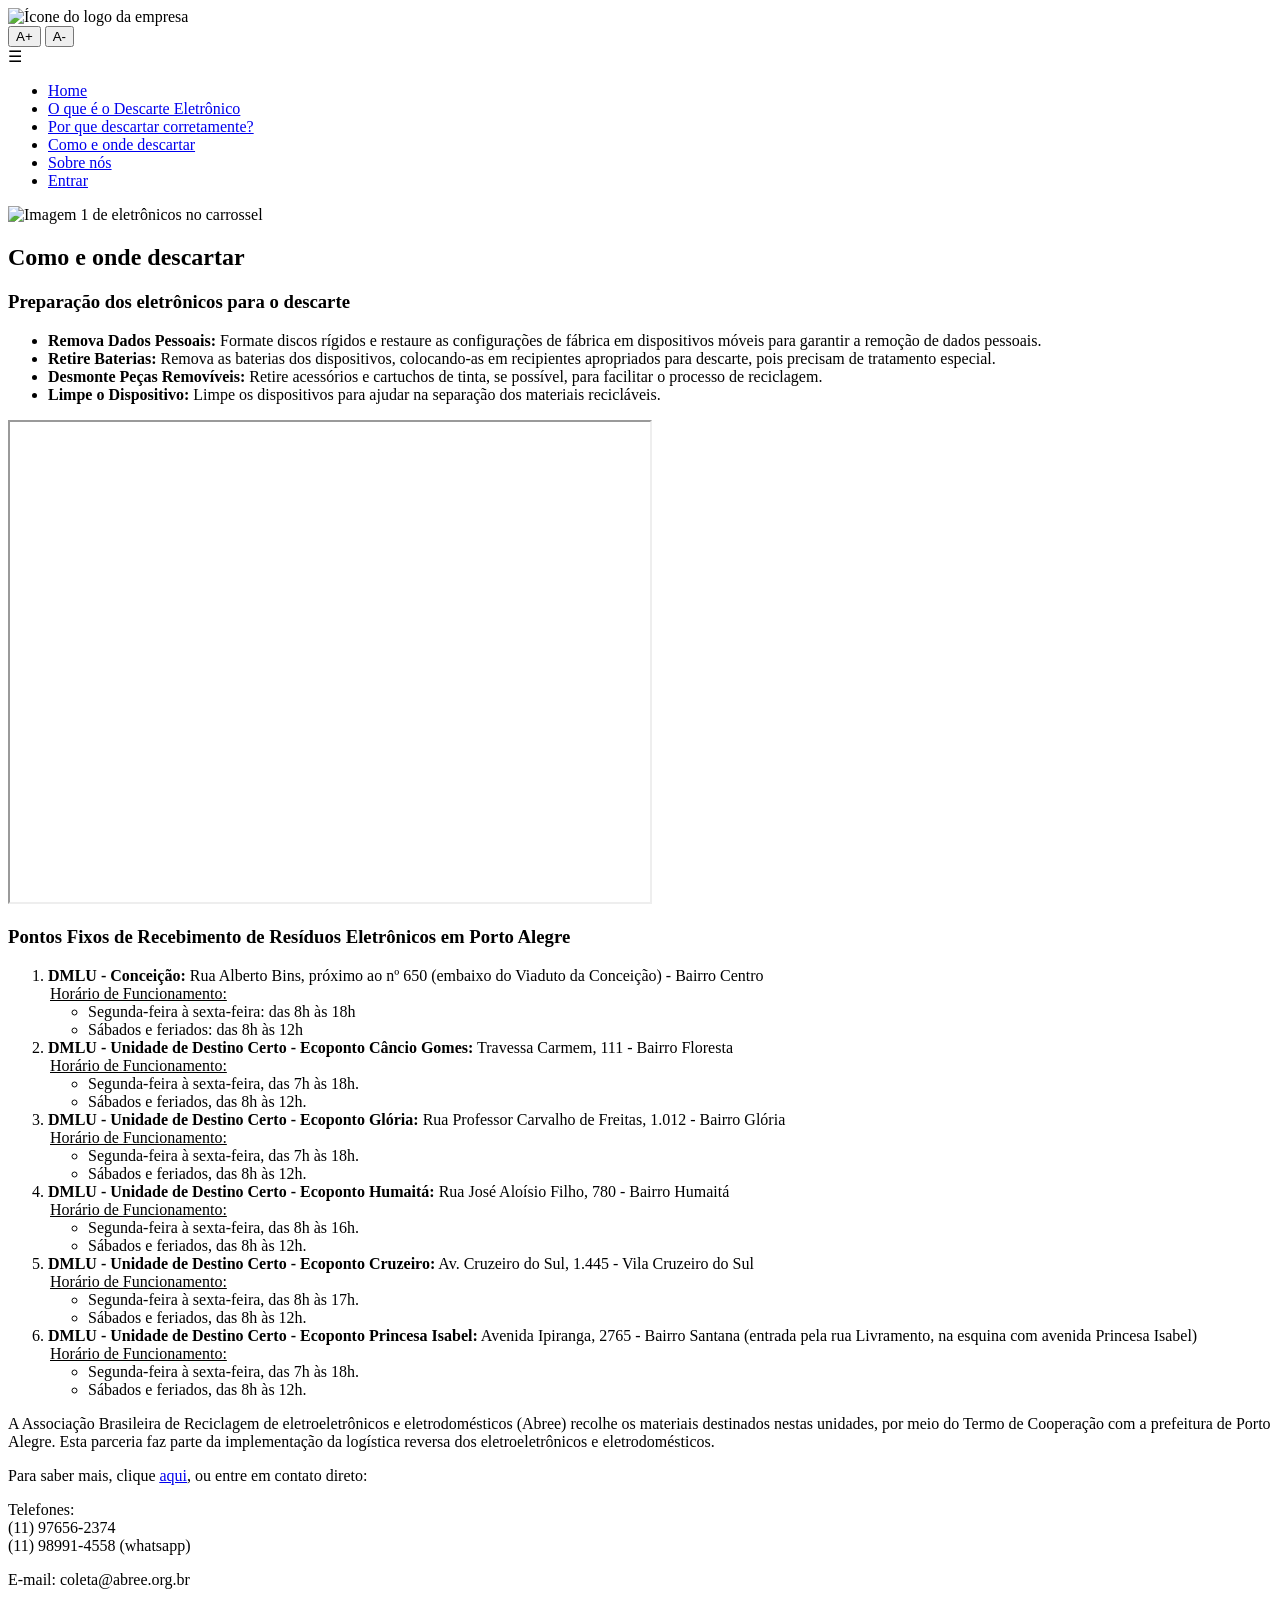
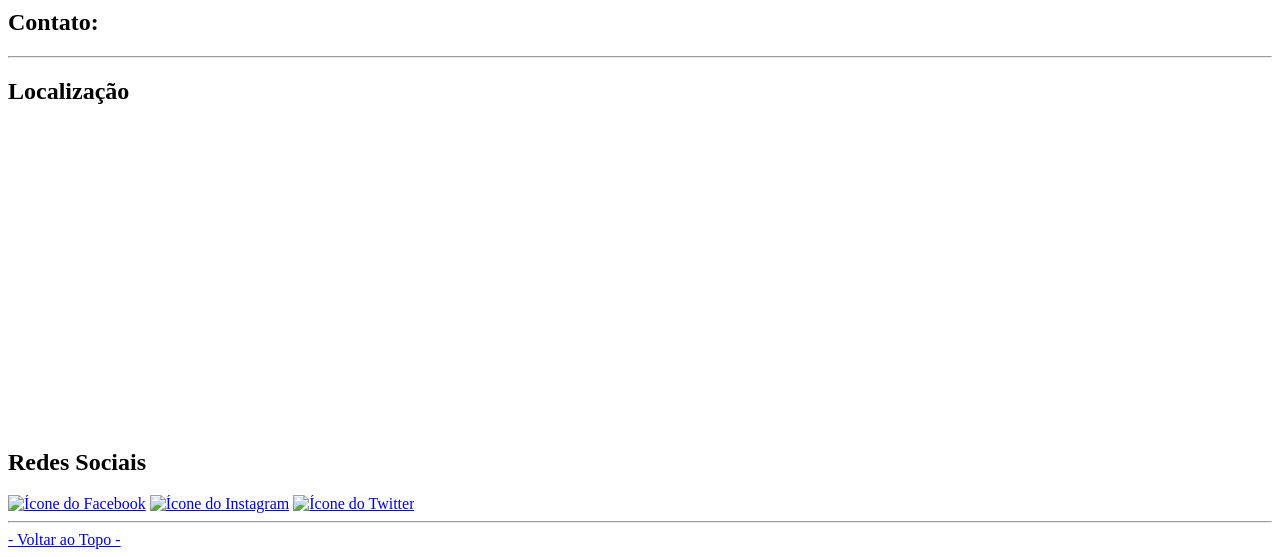
==== _public/como-e-onde.html @ 345ad28f "Comment out the carousel navigation arrows" ====
<!DOCTYPE html>
<html lang="pt-br">

<head>
    <meta charset="UTF-8">
    <meta name="viewport" content="width=device-width, initial-scale=1.0">
    <title>Recicla Aí - Como e onde</title>
    <link rel="icon" href="_imgs/icone-recicla-ai.png" type="image/x-icon">
    <link rel="stylesheet" type="text/css" href="_css/style.css">
    <script src="https://code.jquery.com/jquery-3.6.0.min.js"></script>
    <script src="_js/acessibilidade.js"></script>
    <script src="_js/carrossel-imagens.js"></script>
</head>

<body class="acessibilidade">
    <header>
        <div>
            <img src="_imgs/logo-atualizado.png" alt="Ícone do logo da empresa">
            <div id="botao-acessibilidade">
                <button onclick="aumentarFonte()">A+</button>
                <button onclick="diminuirFonte()">A-</button>
            </div>
            <div id="menu-hamburguer" onclick="toggleMenu()">
                &#9776; <!-- Ícone de hamburguer -->
            </div>
            <ul>
                <li><a href="index.html">Home</a></li>
                <li><a href="o-que-e-descarte.html">O que é o Descarte Eletrônico</a></li>
                <li><a href="por-que-descartar.html">Por que descartar corretamente?</a></li>
                <li><a href="como-e-onde.html">Como e onde descartar</a></li>
                <li><a href="sobre-nos.html">Sobre nós</a></li>
                <li><a href="entrar.html">Entrar</a></li>
            </ul>
        </div>
        <script>
            function toggleMenu() {
                const menu = document.querySelector('ul');
                menu.classList.toggle('active');
            }
        </script>
    </header>

    <img src="_imgs/eletronico.jpg" class="banner-image" alt="Imagem 1 de eletrônicos no carrossel"
        style="display: inline;">
    <img src="_imgs/eletronico2.png" class="banner-image" alt="Imagem 2 de eletrônicos no carrossel"
        style="display: none;">
    <img src="_imgs/eletronico3.png" class="banner-image" alt="Imagem 3 de eletrônicos no carrossel"
        style="display: none;">
    <!-- <button id="btnAnte">&laquo;</button>
    <button id="btnProx">&raquo;</button>-->

    <main>
        <section class="conteudo-pagina">
            <h2>Como e onde descartar</h2>

            <h3>Preparação dos eletrônicos para o descarte</h3>
            <ul>
                <li><strong>Remova Dados Pessoais:</strong> Formate discos rígidos e restaure as configurações de
                    fábrica em dispositivos móveis para garantir a remoção de dados pessoais.</li>
                <li><strong>Retire Baterias:</strong> Remova as baterias dos dispositivos, colocando-as em recipientes
                    apropriados para descarte, pois precisam de tratamento especial.</li>
                <li><strong>Desmonte Peças Removíveis:</strong> Retire acessórios e cartuchos de tinta, se possível,
                    para facilitar o processo de reciclagem.</li>
                <li><strong>Limpe o Dispositivo:</strong> Limpe os dispositivos para ajudar na separação dos materiais
                    recicláveis.</li>
            </ul>
            <iframe src="https://www.google.com/maps/d/embed?mid=1c2wyMMxlE2tx3rR2aLnZLHwP_pVxmQ0&ehbc=2E312F&noprof=1"
                width="640" height="480"></iframe>
            <h3>Pontos Fixos de Recebimento de Resíduos Eletrônicos em Porto Alegre</h3>
            <ol>
                <li><strong>DMLU - Conceição:</strong> Rua Alberto Bins, próximo ao nº 650 (embaixo do Viaduto da
                    Conceição) - Bairro Centro<br>
                    <legend><u>Horário de Funcionamento:</u></legend>
                    <ul>
                        <li>Segunda-feira à sexta-feira: das 8h às 18h</li>
                        <li>Sábados e feriados: das 8h às 12h</li>
                    </ul>
                </li>
                <li><strong>DMLU - Unidade de Destino Certo - Ecoponto Câncio Gomes:</strong> Travessa Carmem, 111 -
                    Bairro Floresta<br>
                    <legend><u>Horário de Funcionamento:</u></legend>
                    <ul>
                        <li>Segunda-feira à sexta-feira, das 7h às 18h.</li>
                        <li>Sábados e feriados, das 8h às 12h.</li>
                    </ul>
                </li>
                <li><strong>DMLU - Unidade de Destino Certo - Ecoponto Glória:</strong> Rua Professor Carvalho de
                    Freitas, 1.012 - Bairro Glória<br>
                    <legend><u>Horário de Funcionamento:</u></legend>
                    <ul>
                        <li>Segunda-feira à sexta-feira, das 7h às 18h.</li>
                        <li>Sábados e feriados, das 8h às 12h.</li>
                    </ul>
                </li>
                <li><strong>DMLU - Unidade de Destino Certo - Ecoponto Humaitá:</strong> Rua José Aloísio Filho, 780 -
                    Bairro Humaitá<br>
                    <legend><u>Horário de Funcionamento:</u></legend>
                    <ul>
                        <li>Segunda-feira à sexta-feira, das 8h às 16h.</li>
                        <li>Sábados e feriados, das 8h às 12h.</li>
                    </ul>
                </li>
                <li><strong>DMLU - Unidade de Destino Certo - Ecoponto Cruzeiro:</strong> Av. Cruzeiro do Sul, 1.445 -
                    Vila Cruzeiro do Sul<br>
                    <legend><u>Horário de Funcionamento:</u></legend>
                    <ul>
                        <li>Segunda-feira à sexta-feira, das 8h às 17h.</li>
                        <li>Sábados e feriados, das 8h às 12h.</li>
                    </ul>
                </li>
                <li><strong>DMLU - Unidade de Destino Certo - Ecoponto Princesa Isabel:</strong> Avenida Ipiranga, 2765
                    - Bairro Santana (entrada pela rua Livramento, na esquina com avenida Princesa Isabel)<br>
                    <legend><u>Horário de Funcionamento:</u></legend>
                    <ul>
                        <li>Segunda-feira à sexta-feira, das 7h às 18h.</li>
                        <li>Sábados e feriados, das 8h às 12h.</li>
                    </ul>
                </li>
            </ol>
            <p>
                A Associação Brasileira de Reciclagem de eletroeletrônicos e eletrodomésticos (Abree) recolhe os
                materiais destinados nestas unidades, por meio do Termo de Cooperação com a prefeitura de Porto Alegre.
                Esta parceria faz parte da implementação da logística reversa dos eletroeletrônicos e eletrodomésticos.
            </p>
            <p>
                Para saber mais, clique <a href="https://abree.org.br" target="_blank"
                    rel="noreferrer noopener"><u>aqui</u></a>, ou entre em contato direto:
            </p>
            <p>
                Telefones:
                <br>(11) 97656-2374<br>
                (11) 98991-4558 (whatsapp)
            </p>
            <p>
                E-mail: coleta@abree.org.br
            </p>
        </section>
    </main>

    <footer>
        <div id="contatos">
            <h2>Contato:</h2>
            <hr>
        </div>

        <div id="mapa">
            <h2>Localização</h2>
            <iframe
                src="https://www.google.com/maps/embed?pb=!1m18!1m12!1m3!1d55261.302456100624!2d-51.23043050671742!3d-30.04169437567704!2m3!1f0!2f0!3f0!3m2!1i1024!2i768!4f13.1!3m3!1m2!1s0x951978567f17f28d%3A0x2c2c5272bacf4d3a!2sSenac%20Tech!5e0!3m2!1spt-BR!2sbr!4v1724075560999!5m2!1spt-BR!2sbr"
                width="400" height="300" style="border:0;" allowfullscreen="" loading="lazy"
                referrerpolicy="no-referrer-when-downgrade"></iframe>
        </div>

        <div id="redes">
            <h2>Redes Sociais</h2>
            <a href="https://www.facebook.com/senacrsoficial" target="_blank" rel="noreferrer noopener"><img
                    src="_imgs/facebook-icon-footer.svg" alt="Ícone do Facebook"></a>
            <a href="https://www.instagram.com/senacrs/" target="_blank" rel="noreferrer noopener"><img
                    src="_imgs/instagram-icon-footer.svg" alt="Ícone do Instagram"></a>
            <a href="https://twitter.com/senacrs" target="_blank" rel="noreferrer noopener"><img
                    src="_imgs/twitter-icon-footer.svg" alt="Ícone do Twitter"></a>
        </div>

        <hr>

        <div id="voltarTopo">
            <a href="#">- Voltar ao Topo -</a>
        </div>
    </footer>

    <!-- VLIBRAS -->
    <script src="https://vlibras.gov.br/app/vlibras-plugin.js"></script>
    <!-- NÃO MODIFICAR DE LUGAR, dá erros de script -->
    <div vw class="enabled">
        <div vw-access-button class="active"></div>
        <div vw-plugin-wrapper>
            <div class="vw-plugin-top-wrapper"></div>
        </div>
    </div>
    <script>new window.VLibras.Widget('https://vlibras.gov.br/app');</script>
</body>

</html>
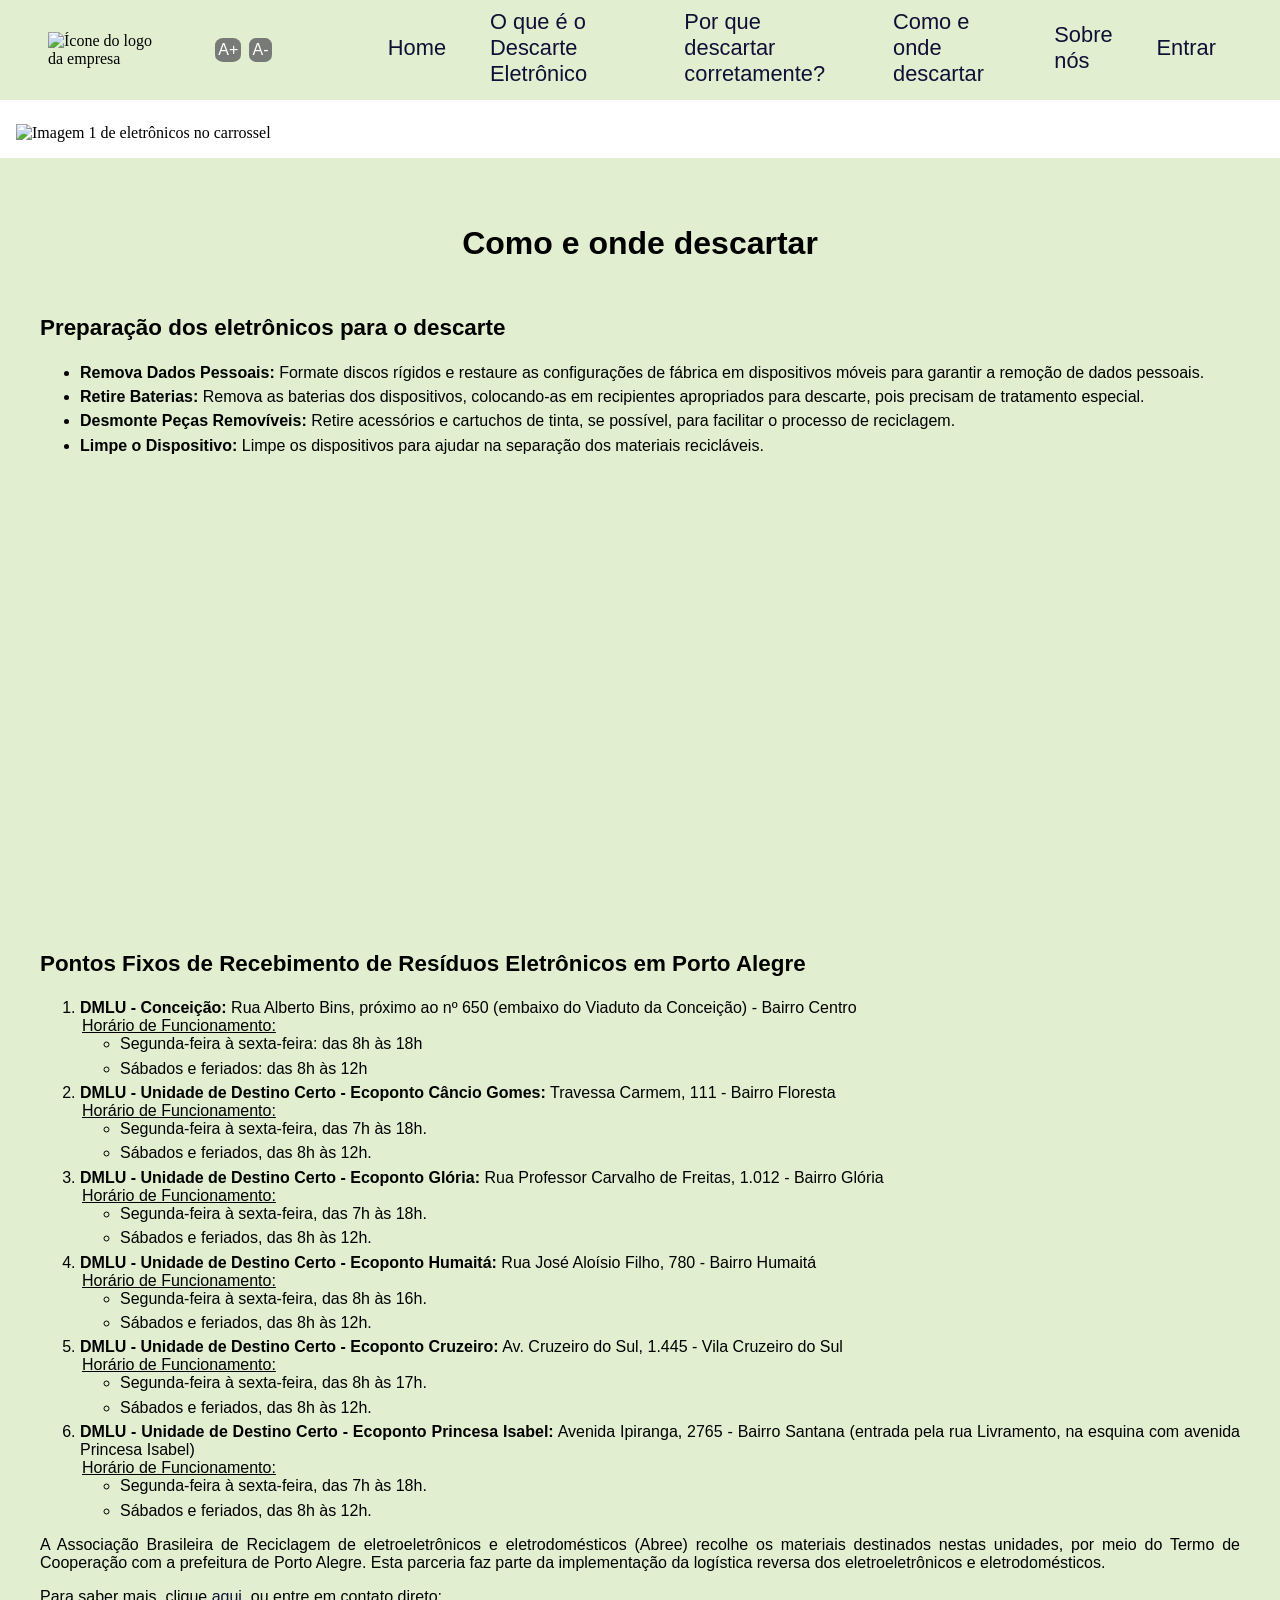
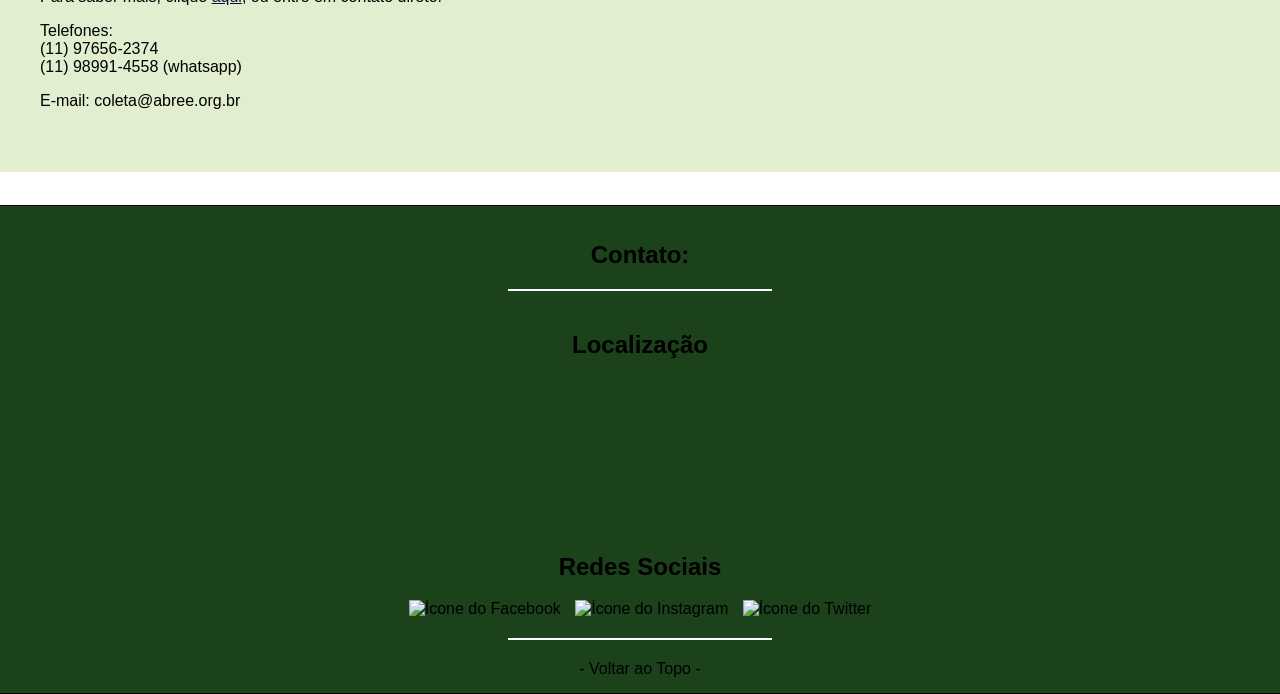
==== commit c2b85cbb: "Fix map responsiveness in como-e-onde.html" ====
--- a/_public/como-e-onde.html
+++ b/_public/como-e-onde.html
@@ -64,8 +64,11 @@
                 <li><strong>Limpe o Dispositivo:</strong> Limpe os dispositivos para ajudar na separação dos materiais
                     recicláveis.</li>
             </ul>
-            <iframe src="https://www.google.com/maps/d/embed?mid=1c2wyMMxlE2tx3rR2aLnZLHwP_pVxmQ0&ehbc=2E312F&noprof=1"
-                width="640" height="480"></iframe>
+
+            <div class="map-container">
+                <iframe id="mapa-pontos" src="https://www.google.com/maps/d/embed?mid=1c2wyMMxlE2tx3rR2aLnZLHwP_pVxmQ0&ehbc=2E312F&noprof=1"></iframe>
+            </div>
+
             <h3>Pontos Fixos de Recebimento de Resíduos Eletrônicos em Porto Alegre</h3>
             <ol>
                 <li><strong>DMLU - Conceição:</strong> Rua Alberto Bins, próximo ao nº 650 (embaixo do Viaduto da
--- a/_public/_css/style.css
+++ b/_public/_css/style.css
@@ -0,0 +1,461 @@
+/* Gerais */
+body{
+    padding: 0;
+    margin: 0;
+    width: 100%;
+}
+
+a {
+    color: #0F1035;
+    text-decoration: none;
+}
+
+a:hover {
+    color: #226100;
+}
+
+/* IDs */
+#botao-acessibilidade {
+    display: flex;
+    gap: 0.5rem;
+    border: none;
+    box-shadow: none;
+    left: 13%;
+}
+
+#botao-acessibilidade button {
+    padding: 0.2rem;
+    color: white;
+    background: #777a77;
+    border-style: none;
+    border-radius: 30%;
+}
+
+#banner {
+    width: 100%;
+    height: 57rem; /* Altura fixa para imagem não duplicar */
+    overflow: hidden; /* Para imagens fora do container serem ocultas */
+    position: relative;
+}
+
+#btnAnte, #btnProx {
+    position: absolute;
+    top: 50%;
+    transform: translateX(50%);
+    transform: translateY(-50%); /* Para centralizar verticalmente */
+    background-color: rgba(0, 0, 0, 0);
+    color: #202025;
+    border: none;
+    padding: 0.5rem 1rem;
+    cursor: pointer;
+    z-index: 10; /* Para que os botões fiquem acima das imagens */
+    font-size: 4rem;
+    font-family: Arial, Helvetica, sans-serif;
+}
+
+#btnAnte {
+    left: 2rem; /* Ajuste conforme necessário */
+}
+
+#btnProx {
+    right: 1rem; /* Ajuste conforme necessário */
+}
+
+#contatos, #voltarTopo, #mapa, #redes {
+    flex-grow: 1;
+    width: 100%;
+}
+
+
+/* Classes */
+.card-imagem {
+    display: inline-block;
+    margin-top: 30px;
+    margin-right: 10px;
+    margin-bottom: 0px;
+    margin-left: 10px;
+}
+
+.card-imagem img {
+    float: inline-start;
+    margin-right: 15px;
+    padding: 10px;
+    background-color: white;
+    border: outset #246600;
+}
+
+.card-imagem p {
+    float: inline-start
+}
+
+.banner-image {
+    padding: 1rem;
+    width: 99%;
+    border-radius: 4.5%;
+    margin-left: auto;
+    margin-right: auto;
+    object-fit: cover;
+    position: relative;
+    display: none;
+    top: 0;
+    left: 0;
+    position: relative;
+    z-index: 1; /* Definir z-index baixo para o carrossel */
+}
+
+.banner-image:first-child {
+    display: block;
+}
+
+.container-cards {
+    display: grid;
+    grid-template-columns: repeat(3, 1fr);
+    justify-content: center;
+}
+
+.card-sobre-nos {
+    display: flex;
+    align-items: center;
+    background-color: #4c8d4a; 
+    border-radius: 15px;
+    box-shadow: 10px 10px 10px -5px rgba(0,0,0,0.5);
+    border: solid 1px rgb(36, 95, 36); 
+    padding: 1rem 0rem 2rem 1rem;
+    margin-top: 2rem;
+    margin-right: 5rem;
+    margin-bottom: 2rem;
+    max-width: 35rem;
+    color: #fff;
+}
+  
+.card-sobre-nos div img {
+    margin: 1rem;
+    width: 125px;
+    height: 125px;
+    border-radius: 2rem;
+    margin-right: 1rem;
+    border: solid 2px rgb(36, 95, 36);
+}
+
+.card-sobre-nos .informacao-card h3 {
+    font-family: Arial, Helvetica, sans-serif;
+    color: rgb(28, 34, 28);
+}
+
+.conteudo-pagina h3, .conteudo-pagina-porque h3 {
+    font-family: Helvetica, Arial, sans-serif;
+    font-size: 1.4em;
+    padding-top: 0.5em;
+}
+
+.conteudo-pagina-porque {
+    align-self: center;
+    margin: 0 auto;
+    width: 65%;
+}
+
+.conteudo-pagina-porque .topico {
+    display: flex;
+    align-items: center;
+    margin-bottom: 20px;
+}
+
+.conteudo-pagina-porque img {
+    width: 50%;
+    margin-right: 20px;
+    max-width: 500px;
+    border: outset #246600;
+}
+
+.conteudo-pagina-porque .topico .texto {
+    margin-left: 30px;
+    width: 50%;
+}
+
+.mapa {
+    display: block;
+    border: groove #246600;
+}
+
+.botao-sessao {
+    border: none;
+    padding: 0.3rem;
+    font-size: 0.9em;
+    margin: 0.2rem 0.2rem 0.2rem 0;
+    background-color: #246600;
+    border-radius: 10%;
+    color: rgb(226, 226, 226);
+}
+
+/* Header */
+/*.header-principal div {
+    box-shadow: 5px 15px 15px -10px rgba(0,0,0,0.5);
+}*/
+
+/* Header div */
+header div {
+    background-color: #E1EED0;
+    height: 6.25rem;
+    padding: 0 2rem;
+    display: flex;
+    flex-direction: row;
+    justify-content: space-between;
+    align-items: center;
+}
+
+header div img {
+    width: auto;
+    max-width: 100%;
+    height: auto;
+}
+
+header {
+    margin-bottom: 0.5em;
+}
+
+header a {
+    font-size: 1.3em;
+}
+
+header img {
+    padding: 1rem;
+}
+
+header button {
+    font-size: 1.0rem;
+}
+
+header ul {
+    display: flex;
+    flex-direction: row;
+    font-size: 1.5em;
+    list-style-type: none;
+    justify-content: flex-end;
+    padding-right: 2rem;
+}
+
+header li {
+    color: #0F1035;
+    display: flex;
+    flex-direction: row;
+    margin-left: 1.5rem;
+    font-family: Helvetica, Arial, sans-serif;
+    display: flex;
+    align-items: center;
+    font-size: 0.7em;
+}
+
+/* Main */
+main {
+    margin-bottom: 3rem;
+    background-color: #E1EED0;
+    padding: 1rem;
+    padding-bottom: 2rem;
+}
+
+main section {
+    padding: 1.5rem;
+}
+
+main section h2 {
+    font-family: Helvetica, Arial, sans-serif;
+    text-align: center;
+    padding-bottom: 1rem;
+    font-size: 2em;
+}
+
+.conteudo-pagina h3 {
+    font-family: Helvetica, Arial, sans-serif;
+    font-size: 1.4em;
+    padding-top: 0.5em;
+}
+
+.conteudo-pagina iframe {
+    float: right;
+}
+
+.form-container {
+    display: flex;
+    justify-content: center;
+    align-items: center;
+    margin-bottom: 1rem;
+}
+
+.form-container .botao-sessao {
+    width: 100%;
+    border-radius: 4%;
+    margin-left: 0.5rem;
+    margin-top: 0.3rem;
+}
+
+.form-container a {
+    font-size: 0.8em;
+    font-family: Verdana, Geneva, Tahoma, sans-serif;
+    margin-left: 0.4rem;
+}
+
+main h3 {
+    font-family: Verdana, Geneva, Tahoma, sans-serif;
+    font-size: 1.2em;
+}
+
+main section p, main section li {
+    font-family: Verdana, Geneva, Tahoma, sans-serif;
+    text-align: justify;
+    font-size: 1em;
+    margin-bottom: 0.4em;
+}
+
+label {
+    font-family: Verdana, Geneva, Tahoma, sans-serif;
+}
+
+input {
+    font-family: Verdana, Geneva, Tahoma, sans-serif;
+    font-size: 0.9em;
+    padding: 0.2rem;
+    margin: 0.2rem;
+    width: 100%;
+    margin-bottom: 0.5rem;
+}
+
+h3 a {
+    color: rgb(45, 54, 40);
+}
+
+/* Footer */
+footer {
+    font-family: Arial, Helvetica, sans-serif;
+    padding-top: 15px;
+    padding-bottom: 15px;
+    right: 0px;
+    bottom: 0px;
+    left: 0px;
+    min-height: 350px;
+    max-height: 900px;
+    margin: -15px -15px -15px -15px;
+    background-color: #1b421a;
+    /*box-shadow: 8px 8px 8px 8px black;*/
+    border: solid 1px black;
+    text-align: center;
+    display: flex;
+    flex-wrap: wrap;
+    vertical-align: middle;
+}
+
+footer a {
+    padding-left: 5px;
+    padding-right: 5px;
+    color: black;
+}
+
+footer hr {
+    width: 20%;
+    margin-top: 20px;
+    margin-bottom: 20px;
+    color: white;
+    border: solid 1px white;
+    background-color: white;
+}
+
+footer p {
+    line-height: 5px;
+    padding-top: 2px;
+    text-align: center;
+    text-indent: 20pt;
+    color: white;
+    display: inline-block;
+    font-size: 1.25rem;
+}
+
+#menu-hamburguer {
+    display: none;
+    width: 10%,
+    /*align-items: center; 
+    justify-content: center;
+    width: 20px;
+    cursor: pointer;
+    font-size: 24px;*/
+}
+
+#menu-hamburguer + ul li {
+    padding: 5px 0px 10px 20px; /* Topo, direita, inferior, esquerda */
+    text-align: start;
+}
+
+/* Mapas */
+#mapa iframe {
+    width: 50%;
+    height: auto;
+    max-width: 50%;
+}
+
+#mapa-pontos {
+    width: 100%;
+    height: 480px; /* Ajuste a altura conforme necessário */
+    border: none;
+}
+
+/* Media Queries */
+@media (max-width: 900px) {
+    .container-cards {
+      grid-template-columns: 1fr; /* Para que, em telas menores, só apareça um card por vez na página Sobre Nós */
+    }
+}
+
+@media (max-width: 1198px) {
+    #menu-hamburguer {
+        display: block;
+        font-size: 2rem;
+        cursor: pointer;
+        padding-right: 2rem;
+        z-index: 1000; /* Garantir que o ícone também fique à frente */
+    }
+
+    /* Esconder o menu de navegação padrão */
+    header ul {
+        display: none;
+    }
+
+    /* Mostrar o menu quando o ícone de hambúrguer for clicado */
+    header ul.active {
+        margin-top: 0px;
+        display: flex;
+        flex-direction: column;
+        position: absolute;
+        top: 6rem;
+        right: 0;
+        background-color: #E1EED0;
+        width: 100%;
+        text-align: right;
+        z-index: 999; /* Colocar um z-index alto */
+    }
+
+    header div {
+        flex-direction: row; /* Mantém os itens lado a lado */
+    }
+
+    /* Ajuste da logo em telas pequenas */
+    header div img {
+        width: 45%; /* Ajusta o tamanho da logo em telas pequenas */
+        height: auto;
+    }
+
+    /* Ajustar o botão de acessibilidade */
+    #botao-acessibilidade {
+        position: static; /* Remove o position absoluto */
+        margin-left: auto; /* Move os botões para o lado direito */
+    }
+}
+
+@media (max-width: 768px) {
+    #mapa iframe {
+        height: 250px; /* Ajuste a altura conforme necessário */
+    }
+}
+
+@media screen and (max-width: 768px) {
+    #mapa-pontos {
+        height: 350px; /* Altura ajustada para telas pequenas */
+    }
+}
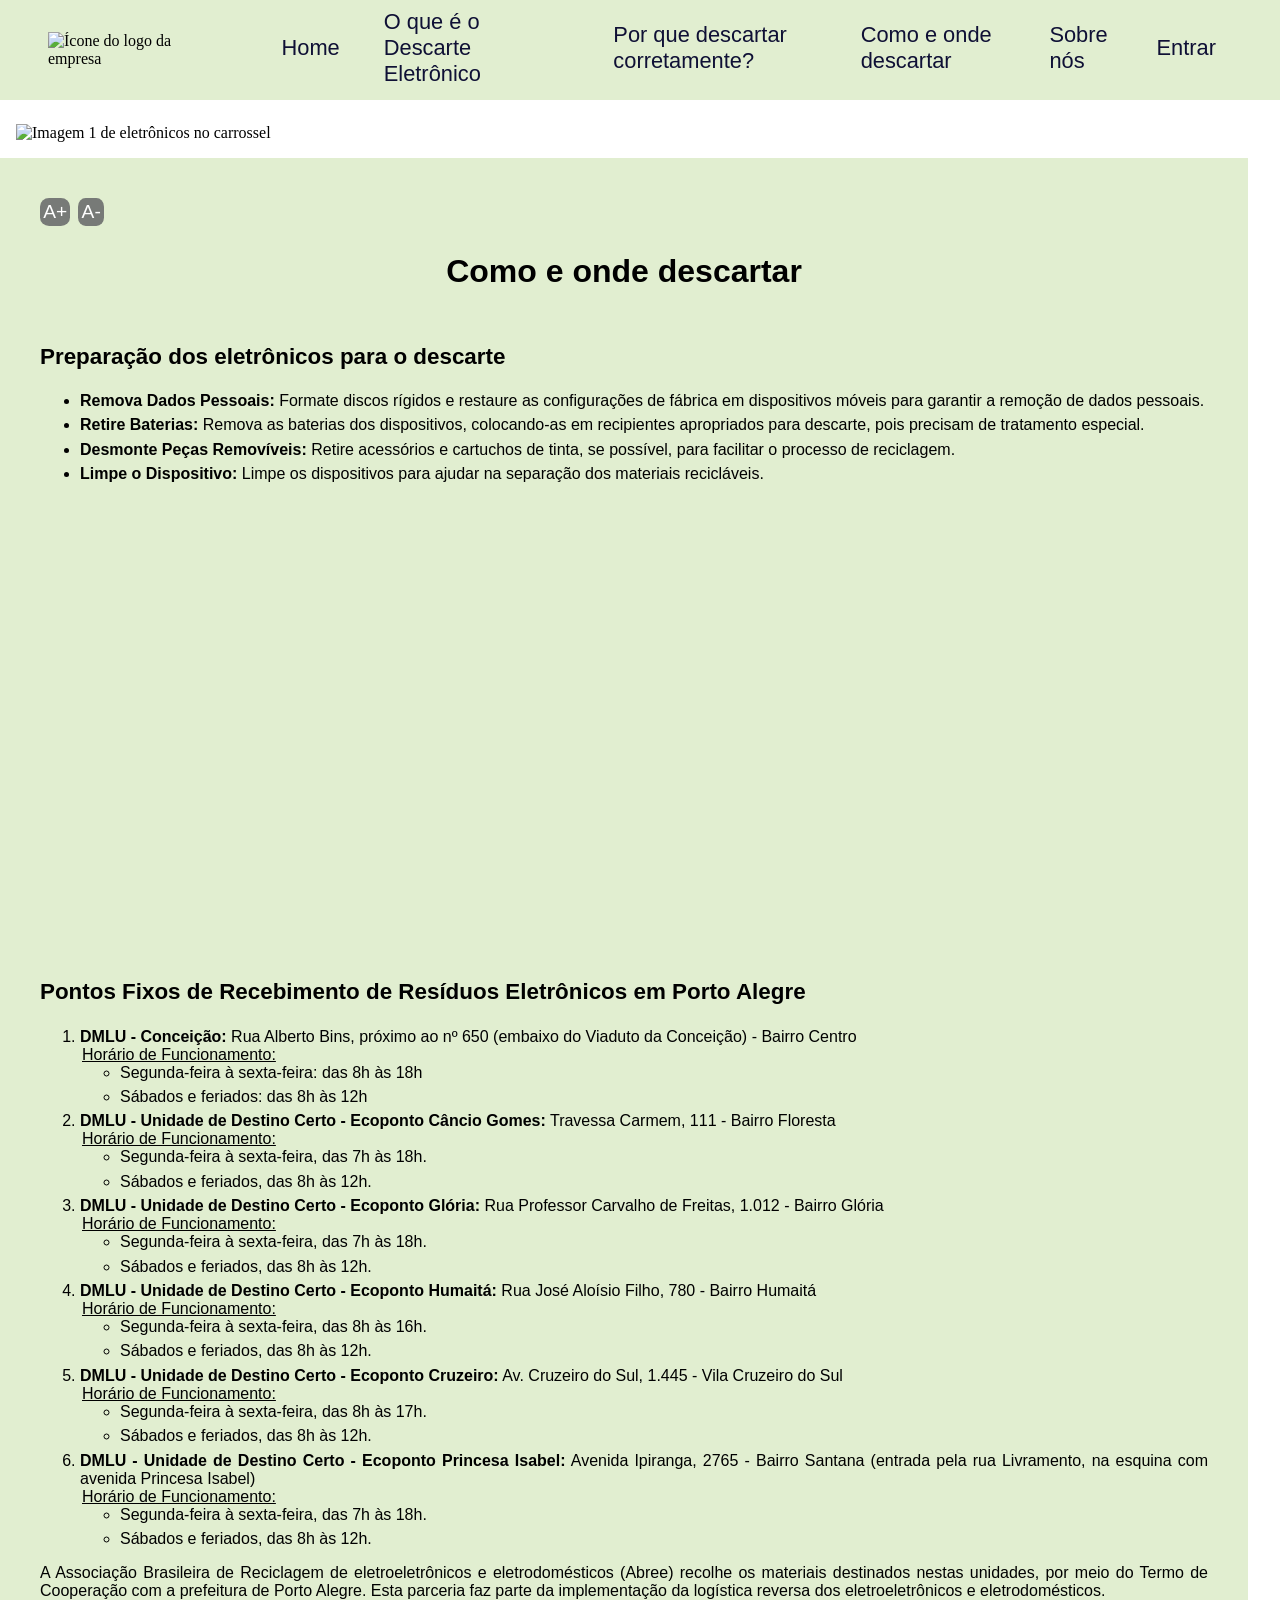
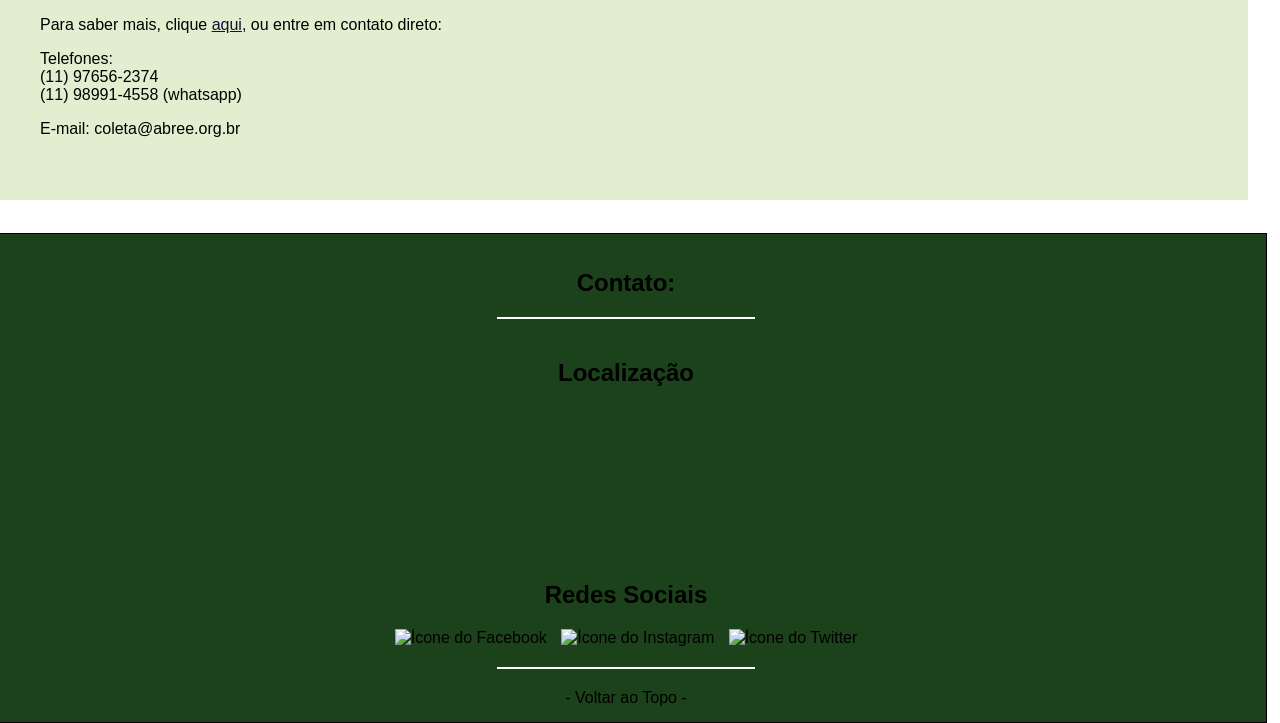
==== commit 6d834aa9: "Change the position of the accessibility buttons" ====
--- a/_public/como-e-onde.html
+++ b/_public/como-e-onde.html
@@ -16,10 +16,6 @@
     <header>
         <div>
             <img src="_imgs/logo-atualizado.png" alt="Ícone do logo da empresa">
-            <div id="botao-acessibilidade">
-                <button onclick="aumentarFonte()">A+</button>
-                <button onclick="diminuirFonte()">A-</button>
-            </div>
             <div id="menu-hamburguer" onclick="toggleMenu()">
                 &#9776; <!-- Ícone de hamburguer -->
             </div>
@@ -51,6 +47,10 @@
 
     <main>
         <section class="conteudo-pagina">
+            <div id="botao-acessibilidade">
+                <button onclick="aumentarFonte()">A+</button>
+                <button onclick="diminuirFonte()">A-</button>
+            </div>
             <h2>Como e onde descartar</h2>
 
             <h3>Preparação dos eletrônicos para o descarte</h3>
--- a/_public/_css/style.css
+++ b/_public/_css/style.css
@@ -29,6 +29,7 @@
     background: #777a77;
     border-style: none;
     border-radius: 30%;
+    font-size: 1.2rem;
 }
 
 #banner {
@@ -120,10 +121,11 @@
     border-radius: 15px;
     box-shadow: 10px 10px 10px -5px rgba(0,0,0,0.5);
     border: solid 1px rgb(36, 95, 36); 
-    padding: 1rem 0rem 2rem 1rem;
+    padding: 1rem 1rem 2rem 1rem;
     margin-top: 2rem;
     margin-right: 5rem;
     margin-bottom: 2rem;
+    margin-left: 5rem;
     max-width: 35rem;
     color: #fff;
 }
@@ -247,6 +249,7 @@
 
 /* Main */
 main {
+    width: 95%;
     margin-bottom: 3rem;
     background-color: #E1EED0;
     padding: 1rem;
@@ -325,6 +328,7 @@
 
 /* Footer */
 footer {
+    width: 100%;
     font-family: Arial, Helvetica, sans-serif;
     padding-top: 15px;
     padding-bottom: 15px;
@@ -403,21 +407,19 @@
     }
 }
 
-@media (max-width: 1198px) {
+@media (max-width: 1200px) {
     #menu-hamburguer {
         display: block;
         font-size: 2rem;
         cursor: pointer;
         padding-right: 2rem;
-        z-index: 1000; /* Garantir que o ícone também fique à frente */
-    }
-
-    /* Esconder o menu de navegação padrão */
+        z-index: 1000;
+    }
+
     header ul {
         display: none;
     }
 
-    /* Mostrar o menu quando o ícone de hambúrguer for clicado */
     header ul.active {
         margin-top: 0px;
         display: flex;
@@ -428,23 +430,69 @@
         background-color: #E1EED0;
         width: 100%;
         text-align: right;
-        z-index: 999; /* Colocar um z-index alto */
+        z-index: 999;
     }
 
     header div {
-        flex-direction: row; /* Mantém os itens lado a lado */
-    }
-
-    /* Ajuste da logo em telas pequenas */
+        flex-direction: row;
+    }
+
     header div img {
-        width: 45%; /* Ajusta o tamanho da logo em telas pequenas */
+        width: 45%;
         height: auto;
-    }
-
-    /* Ajustar o botão de acessibilidade */
+        min-width: 0px;
+        max-width: clamp(100px, 15vw, 200px);
+    }
+
     #botao-acessibilidade {
-        position: static; /* Remove o position absoluto */
-        margin-left: auto; /* Move os botões para o lado direito */
+        position: static;
+        margin-left: auto;
+    }
+}
+
+
+@media (max-width: 767px) {
+    #menu-hamburguer {
+        display: block;
+        font-size: 2rem;
+        cursor: pointer;
+        padding-right: 1rem;
+        z-index: 1000;
+    }
+
+    header ul {
+        display: none;
+    }
+
+    header ul.active {
+        margin-top: 0px;
+        display: flex;
+        flex-direction: column;
+        position: absolute;
+        top: 6rem;
+        right: 0;
+        background-color: #E1EED0;
+        width: 100%;
+        text-align: right;
+        z-index: 999;
+        left: 0;
+        overflow: hidden;
+    }
+
+    header div img {
+        width: 45%;
+        height: auto;
+        min-width: 200px;
+        max-width: clamp(100px, 15vw, 200px);
+    }
+
+    #botao-acessibilidade {
+        position: static;
+        margin-left: auto;
+    }
+
+    body {
+        overflow-x: hidden;
     }
 }
 
@@ -458,4 +506,23 @@
     #mapa-pontos {
         height: 350px; /* Altura ajustada para telas pequenas */
     }
+}
+
+@media (max-width: 1359px) {
+    .conteudo-pagina-porque .topico {
+        flex-direction: column; /* Empilha a imagem e o texto */
+        align-items: center; /* Centraliza o conteúdo */
+        text-align: center; /* Centraliza o texto */
+    }
+
+    .conteudo-pagina-porque img {
+        width: 90%; /* Ajusta o tamanho da imagem */
+        margin: 0 auto 20px auto; /* Centraliza a imagem e dá espaço abaixo */
+        max-width: 400px; /* Limita o tamanho para não ficar muito grande */
+    }
+
+    .conteudo-pagina-porque .topico .texto {
+        width: 100%; /* O texto ocupa toda a largura disponível */
+        margin-left: 0; /* Remove a margem lateral */
+    }
 }
